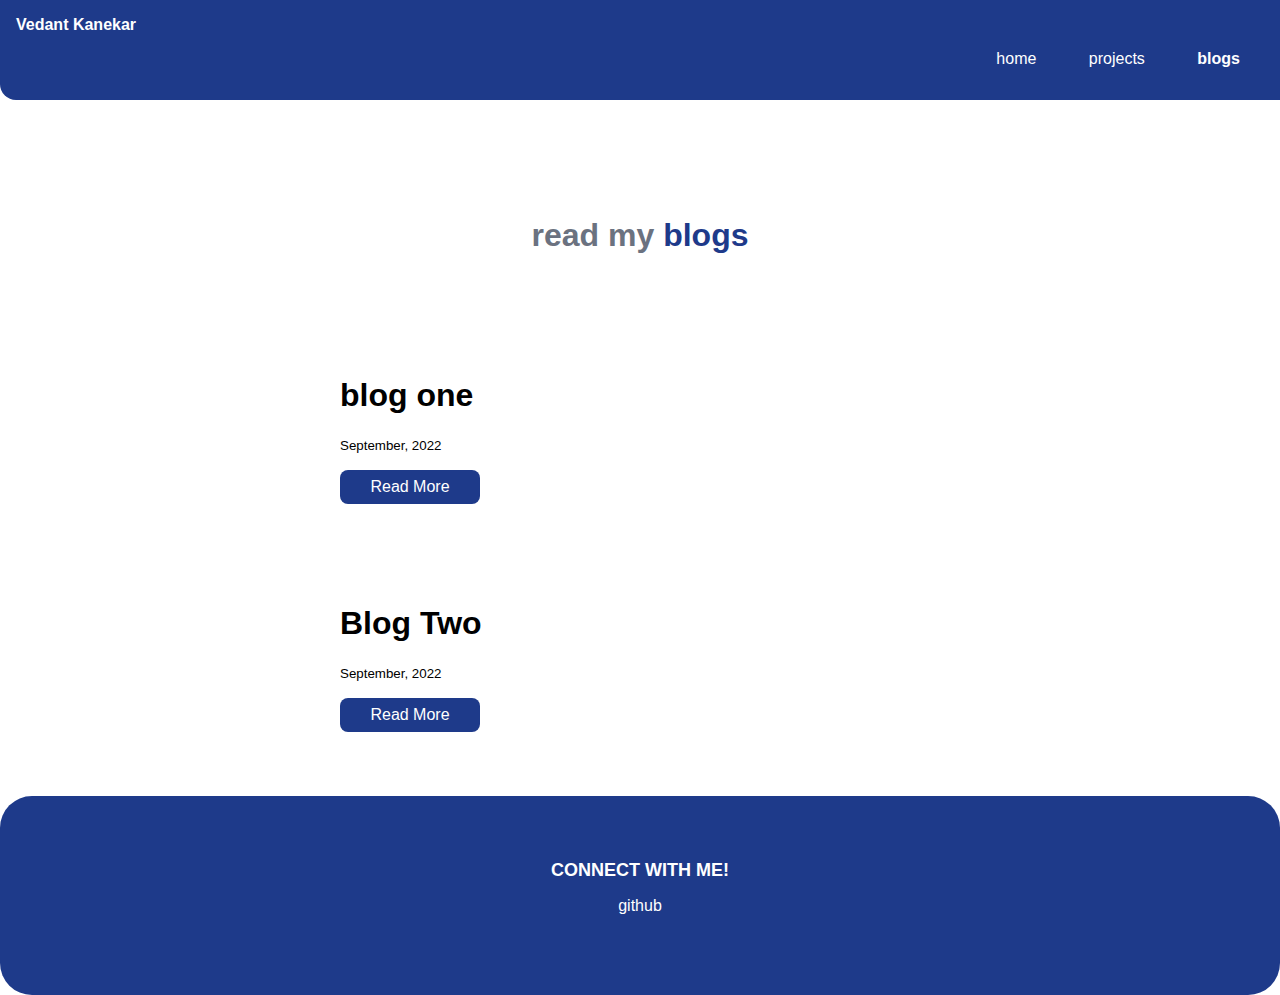
==== blogs.html @ 4c34acdf "index" ====
<!DOCTYPE html>
<html lang="en">
<head>
    <meta charset="UTF-8">
    <meta name="viewport" content="width=device-width, initial-scale=1.0">
    <link href="styles.css" rel="stylesheet" />
    <title>blogs | Vedant Kanekar</title>
    <link href="style.css" rel="stylesheet" />
</head>
<body>
    <nav class="navigation container">
        <div class="nav-brand">Vedant Kanekar</div>
        <ul class="list-non-bullet nav-pills">
            <li class="list-item-inline">
                <a class="link" href="/">home</a>
            </li>
            <li class="list-item-inline">
                <a class="link " href="/projects.html">projects</a>
            </li>
            <li class="list-item-inline">
                <a class="link link-active" href="/blogs.html">blogs</a>
            </li>
        </ul>
    </nav>

    <header class="programming">
        <h1 class="programming-heading">read my <span class="heading-inverted">blogs</span></h1>
    </header>

    <ul class="list-non-bullet">

        <li>
            <article class="showcase-list container container-center ">
                <h1>blog one</h1>
            <small>September, 2022</small>
            <p></p>

            <a class="link link-primary" href="">Read More</a>
            </article>
            
        </li>

        <li>
            <article class="showcase-list container container-center ">
                <h1>Blog Two</h1>
                <small>September, 2022</small>
                <p></p>
    
                <a class="link link-primary" href="">Read More</a>
                 </article>
            
        </li>

    </ul>

    <footer class="footer">
        <div class="footer-header">CONNECT WITH ME!</div>
        <ul class="social-links list-non-bullet">
            <li class="list-item-inline">
                <a class="link" href="https://github.com/Vedant005">
                    github
                </a>
            
            </li>
            
        </ul>
    </footer>
    
</body>
</html>
---- style.css ----
@import url('https://fonts.googleapis.com/css2?family=Nunito+Sans:wght@200&display=swap');
:root {
    --primary-color: #1e3a8a;
    --off-white: #F3F4F6;
    --dark-gray: #6B7280;
}

body {
    font-family: 'Montserrat', sans-serif;
    margin: 0px
}

hr {
    margin: 2rem 0rem;
}

/** spaces **/

.margin-md {
    margin: 2rem;
}

/** container **/
.container {
    padding: 0rem 1rem;
}

.container-center {
    max-width: 600px;
    margin: auto;
}

/** links **/
.link {
    box-sizing: border-box;
    text-decoration: none;
    padding: 0.5rem 1rem;
}

.link-primary {
    background-color: var(--primary-color);
    border-radius: 0.5rem;
    color: white;
    display: block;
    max-width: 140px;
    margin: 1rem 1rem 1rem 0rem;
    text-align: center;
}

.link-secondary {
    color: var(--primary-color);
    border-radius: 0.5rem;
    border: 1px solid var(--primary-color);
    display: block;
    max-width: 140px;
    margin: 1rem 1rem 1rem 0rem;
    text-align: center;
}

/** look into BEM naming convention for CSS **/

/** lists **/

.list-non-bullet {
    list-style: none;
    padding-inline-start: 0px;
}

.list-item-inline {
    display: inline;
    padding: 0rem 0.5rem;
}

/** navigation **/

.navigation {
    background-color: var(--primary-color);
    color: white;
    padding: 1rem;
    border-bottom-left-radius: 1rem;
}

.navigation .nav-brand {
    font-weight: bold;
}

.navigation .nav-pills {
    text-align: right;
}

.navigation .link {
    color: white;
}

.navigation .link-active {
    font-weight: bold;
}

/** header **/

.programming {
    padding: 2rem;
    padding-top: 5rem;
    border-radius: 1rem;

}

.programming .programming-img {
    max-width: 80%;
    width: 350px;
    display: block;
    margin: auto;
}

.programming .programming-heading {
    text-align: center;
    padding-top: 1rem;
    color: var(--dark-gray);
}

.programming .programming-heading .heading-inverted {
    color: var(--primary-color);
}

/** sections **/

.section {
    padding: 2rem;
}

.section h1 {
    text-align: center;

}

.ow {
    background-color: var(--off-white);
}

/** footers **/

.footer {
    background-color: var(--primary-color);
    padding: 4rem 2rem;
    text-align: center;
    color: white;
    border-radius: 2rem;
}

.footer .link {
    color: white
}

.footer .footer-header {
    font-weight: bold;
    font-size: large;
}

.footer ul {
    padding-inline-start: 0px;
}

/** projects **/
.showcase-list {
    padding: 2rem;
}

/** blogs **/
.showcase-blog {
    padding-bottom: 6rem;
}



.developing .developing-img {
    max-width: 80%;
    width: 350px;
    display: block;
    margin: auto;
}

.developing .developing-heading {
    text-align: center;
    padding-top: 1rem;
    color: var(--dark-gray);
}


.developing.developing-heading {
    text-align: center;
    padding-top: 1rem;
    color: var(--dark-gray);
}

.developing.developing-heading .heading-inverted {
    color: var(--primary-color);
}
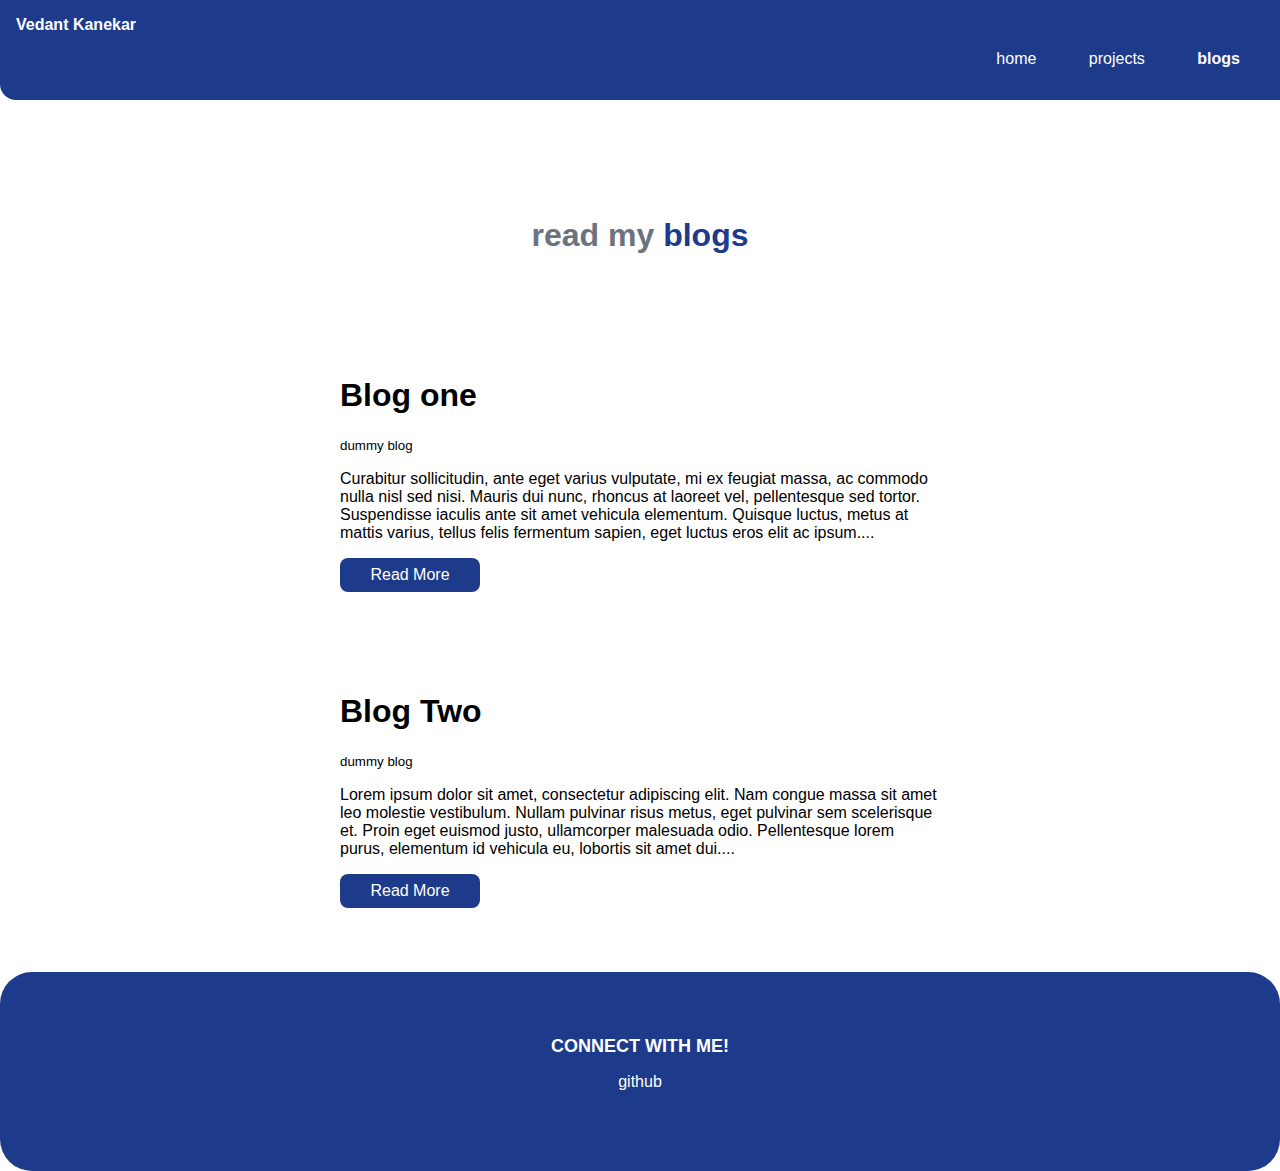
==== commit c58527b9: "Update projects.html" ====
--- a/blogs.html
+++ b/blogs.html
@@ -31,11 +31,11 @@
 
         <li>
             <article class="showcase-list container container-center ">
-                <h1>blog one</h1>
-            <small>September, 2022</small>
-            <p></p>
+                <h1>Blog one</h1>
+            <small>dummy blog</small>
+            <p>Curabitur sollicitudin, ante eget varius vulputate, mi ex feugiat massa, ac commodo nulla nisl sed nisi. Mauris dui nunc, rhoncus at laoreet vel, pellentesque sed tortor. Suspendisse iaculis ante sit amet vehicula elementum. Quisque luctus, metus at mattis varius, tellus felis fermentum sapien, eget luctus eros elit ac ipsum....</p>
 
-            <a class="link link-primary" href="">Read More</a>
+            <a class="link link-primary" href="https://vedants.hashnode.dev/dummy-blog-1">Read More</a>
             </article>
             
         </li>
@@ -43,10 +43,10 @@
         <li>
             <article class="showcase-list container container-center ">
                 <h1>Blog Two</h1>
-                <small>September, 2022</small>
-                <p></p>
+                <small>dummy blog</small>
+                <p>Lorem ipsum dolor sit amet, consectetur adipiscing elit. Nam congue massa sit amet leo molestie vestibulum. Nullam pulvinar risus metus, eget pulvinar sem scelerisque et. Proin eget euismod justo, ullamcorper malesuada odio. Pellentesque lorem purus, elementum id vehicula eu, lobortis sit amet dui....</p>
     
-                <a class="link link-primary" href="">Read More</a>
+                <a class="link link-primary" href="https://vedants.hashnode.dev/dummy-blog">Read More</a>
                  </article>
             
         </li>
--- a/style.css
+++ b/style.css
@@ -172,26 +172,3 @@
 
 
 
-.developing .developing-img {
-    max-width: 80%;
-    width: 350px;
-    display: block;
-    margin: auto;
-}
-
-.developing .developing-heading {
-    text-align: center;
-    padding-top: 1rem;
-    color: var(--dark-gray);
-}
-
-
-.developing.developing-heading {
-    text-align: center;
-    padding-top: 1rem;
-    color: var(--dark-gray);
-}
-
-.developing.developing-heading .heading-inverted {
-    color: var(--primary-color);
-}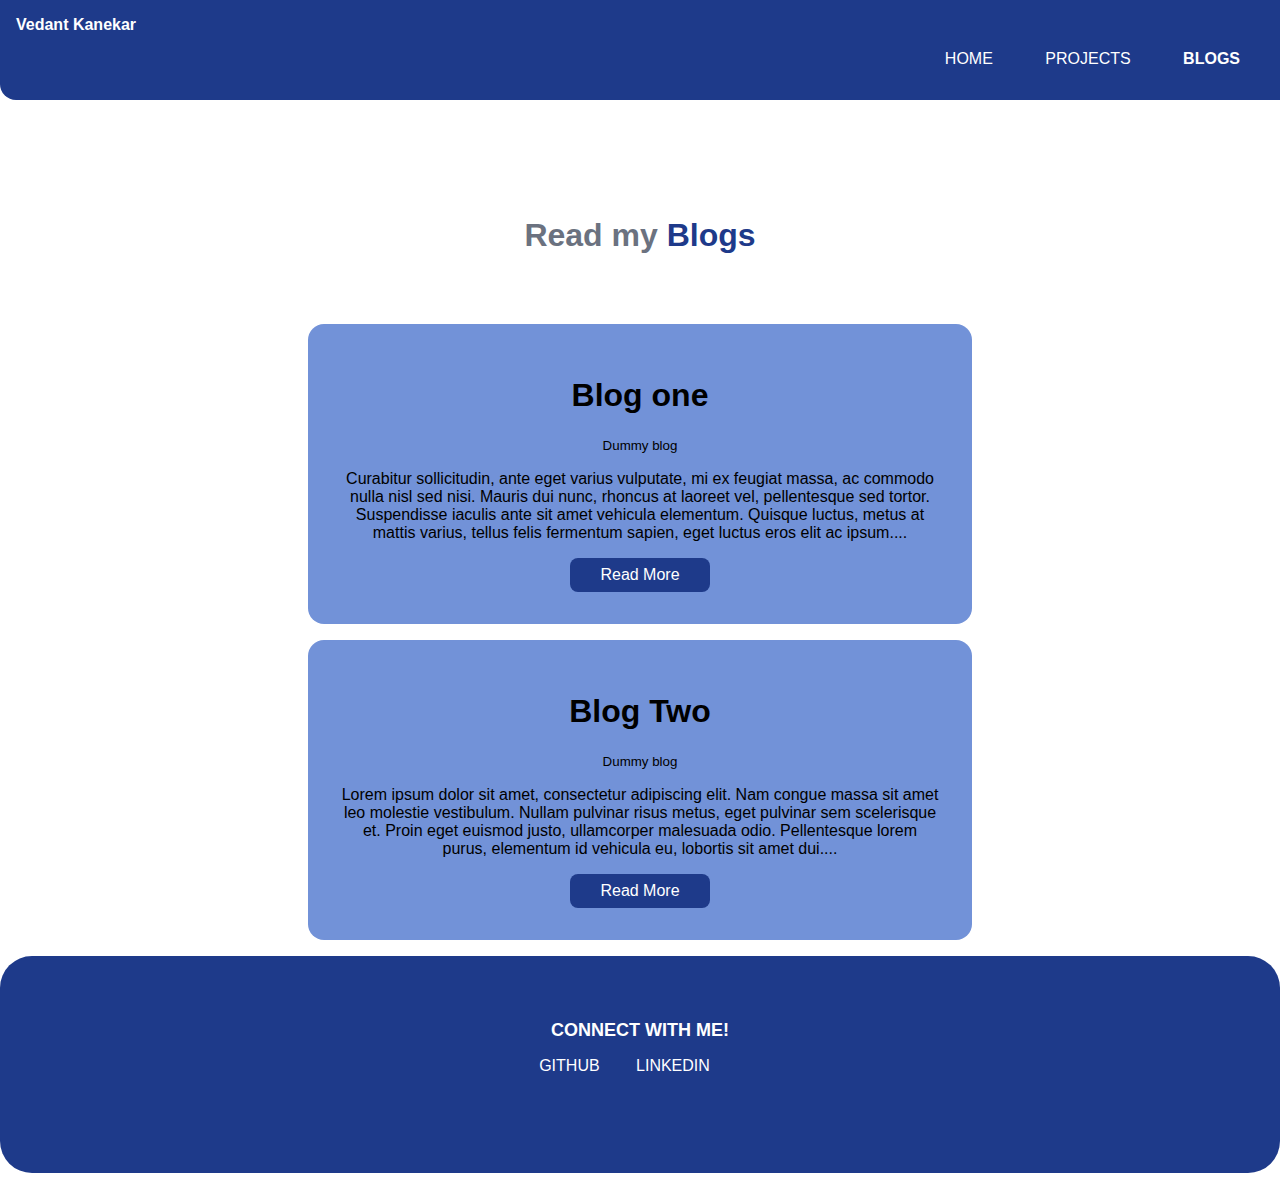
==== commit b9d7acaf: "UPDATED HTML AND CSS" ====
--- a/blogs.html
+++ b/blogs.html
@@ -12,19 +12,19 @@
         <div class="nav-brand">Vedant Kanekar</div>
         <ul class="list-non-bullet nav-pills">
             <li class="list-item-inline">
-                <a class="link" href="/">home</a>
+                <a class="link" href="/">HOME</a>
             </li>
             <li class="list-item-inline">
-                <a class="link " href="/projects.html">projects</a>
+                <a class="link " href="/projects.html">PROJECTS</a>
             </li>
             <li class="list-item-inline">
-                <a class="link link-active" href="/blogs.html">blogs</a>
+                <a class="link link-active" href="/blogs.html">BLOGS</a>
             </li>
         </ul>
     </nav>
 
     <header class="programming">
-        <h1 class="programming-heading">read my <span class="heading-inverted">blogs</span></h1>
+        <h1 class="programming-heading">Read my <span class="heading-inverted">Blogs</span></h1>
     </header>
 
     <ul class="list-non-bullet">
@@ -32,7 +32,7 @@
         <li>
             <article class="showcase-list container container-center ">
                 <h1>Blog one</h1>
-            <small>dummy blog</small>
+            <small>Dummy blog</small>
             <p>Curabitur sollicitudin, ante eget varius vulputate, mi ex feugiat massa, ac commodo nulla nisl sed nisi. Mauris dui nunc, rhoncus at laoreet vel, pellentesque sed tortor. Suspendisse iaculis ante sit amet vehicula elementum. Quisque luctus, metus at mattis varius, tellus felis fermentum sapien, eget luctus eros elit ac ipsum....</p>
 
             <a class="link link-primary" href="https://vedants.hashnode.dev/dummy-blog-1">Read More</a>
@@ -43,7 +43,7 @@
         <li>
             <article class="showcase-list container container-center ">
                 <h1>Blog Two</h1>
-                <small>dummy blog</small>
+                <small>Dummy blog</small>
                 <p>Lorem ipsum dolor sit amet, consectetur adipiscing elit. Nam congue massa sit amet leo molestie vestibulum. Nullam pulvinar risus metus, eget pulvinar sem scelerisque et. Proin eget euismod justo, ullamcorper malesuada odio. Pellentesque lorem purus, elementum id vehicula eu, lobortis sit amet dui....</p>
     
                 <a class="link link-primary" href="https://vedants.hashnode.dev/dummy-blog">Read More</a>
@@ -58,9 +58,9 @@
         <ul class="social-links list-non-bullet">
             <li class="list-item-inline">
                 <a class="link" href="https://github.com/Vedant005">
-                    github
+              GITHUB 
                 </a>
-            
+                <a class="link" href="https://www.linkedin.com/in/vedant-kanekar-8802a1246/">LINKEDIN
             </li>
             
         </ul>
--- a/style.css
+++ b/style.css
@@ -14,13 +14,12 @@
     margin: 2rem 0rem;
 }
 
-/** spaces **/
 
 .margin-md {
     margin: 2rem;
 }
 
-/** container **/
+
 .container {
     padding: 0rem 1rem;
 }
@@ -30,7 +29,7 @@
     margin: auto;
 }
 
-/** links **/
+
 .link {
     box-sizing: border-box;
     text-decoration: none;
@@ -43,7 +42,7 @@
     color: white;
     display: block;
     max-width: 140px;
-    margin: 1rem 1rem 1rem 0rem;
+    margin: auto;
     text-align: center;
 }
 
@@ -53,13 +52,12 @@
     border: 1px solid var(--primary-color);
     display: block;
     max-width: 140px;
-    margin: 1rem 1rem 1rem 0rem;
+    margin: auto;
     text-align: center;
 }
 
-/** look into BEM naming convention for CSS **/
 
-/** lists **/
+
 
 .list-non-bullet {
     list-style: none;
@@ -71,7 +69,7 @@
     padding: 0rem 0.5rem;
 }
 
-/** navigation **/
+
 
 .navigation {
     background-color: var(--primary-color);
@@ -96,7 +94,6 @@
     font-weight: bold;
 }
 
-/** header **/
 
 .programming {
     padding: 2rem;
@@ -122,7 +119,7 @@
     color: var(--primary-color);
 }
 
-/** sections **/
+
 
 .section {
     padding: 2rem;
@@ -134,10 +131,9 @@
 }
 
 .ow {
-    background-color: var(--off-white);
+    background-color:#7292d8;
 }
 
-/** footers **/
 
 .footer {
     background-color: var(--primary-color);
@@ -157,18 +153,24 @@
 }
 
 .footer ul {
-    padding-inline-start: 0px;
+    padding-inline-start: 1px;
 }
 
-/** projects **/
+
 .showcase-list {
     padding: 2rem;
+    background-color: #7292d8;
+    border-radius: 1rem;
+    margin-top: 1rem;
 }
 
-/** blogs **/
+
 .showcase-blog {
     padding-bottom: 6rem;
 }
 
 
+li{
+    text-align: center;
+}
 
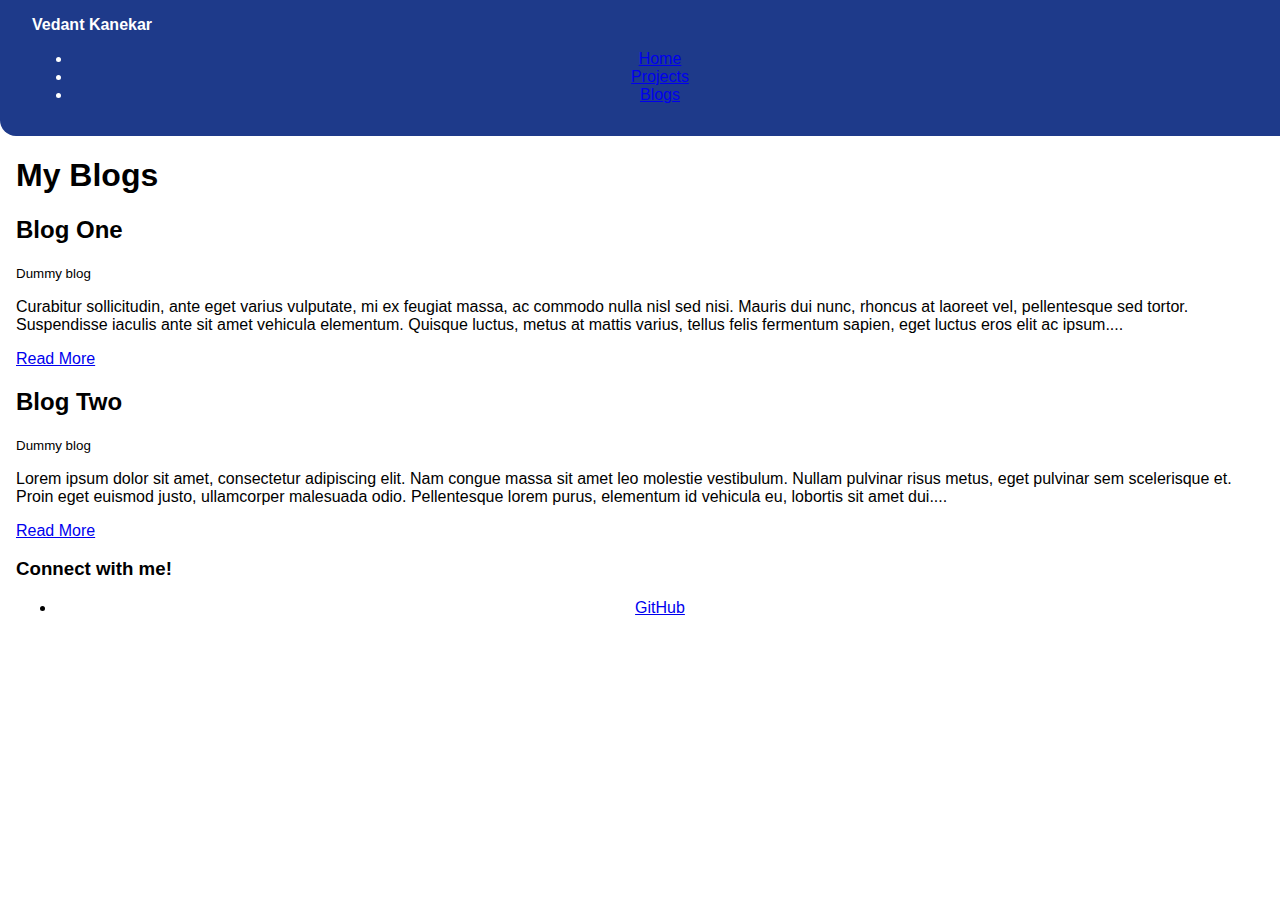
==== commit 54ef115a: "imporve blog page" ====
--- a/blogs.html
+++ b/blogs.html
@@ -1,70 +1,85 @@
 <!DOCTYPE html>
 <html lang="en">
-<head>
-    <meta charset="UTF-8">
-    <meta name="viewport" content="width=device-width, initial-scale=1.0">
-    <link href="styles.css" rel="stylesheet" />
-    <title>blogs | Vedant Kanekar</title>
-    <link href="style.css" rel="stylesheet" />
-</head>
-<body>
-    <nav class="navigation container">
+  <head>
+    <meta charset="UTF-8" />
+    <meta name="viewport" content="width=device-width, initial-scale=1.0" />
+    <title>Vedant Kanekar | Blogs</title>
+    <link
+      href="https://fonts.googleapis.com/css2?family=Poppins:wght@300;400;600&display=swap"
+      rel="stylesheet"
+    />
+    <link rel="stylesheet" href="style.css" />
+  </head>
+  <body>
+    <nav class="navigation">
+      <div class="container">
         <div class="nav-brand">Vedant Kanekar</div>
-        <ul class="list-non-bullet nav-pills">
-            <li class="list-item-inline">
-                <a class="link" href="/">HOME</a>
-            </li>
-            <li class="list-item-inline">
-                <a class="link " href="/projects.html">PROJECTS</a>
-            </li>
-            <li class="list-item-inline">
-                <a class="link link-active" href="/blogs.html">BLOGS</a>
-            </li>
+        <ul class="nav-menu">
+          <li><a href="/">Home</a></li>
+          <li><a href="/projects.html">Projects</a></li>
+          <li><a href="/blogs.html" class="active">Blogs</a></li>
         </ul>
+      </div>
     </nav>
 
-    <header class="programming">
-        <h1 class="programming-heading">Read my <span class="heading-inverted">Blogs</span></h1>
+    <header class="hero">
+      <div class="container">
+        <h1>My <span>Blogs</span></h1>
+      </div>
     </header>
 
-    <ul class="list-non-bullet">
+    <main class="blog-list">
+      <div class="container">
+        <article class="blog-item">
+          <h2>Blog One</h2>
+          <small>Dummy blog</small>
+          <p>
+            Curabitur sollicitudin, ante eget varius vulputate, mi ex feugiat
+            massa, ac commodo nulla nisl sed nisi. Mauris dui nunc, rhoncus at
+            laoreet vel, pellentesque sed tortor. Suspendisse iaculis ante sit
+            amet vehicula elementum. Quisque luctus, metus at mattis varius,
+            tellus felis fermentum sapien, eget luctus eros elit ac ipsum....
+          </p>
+          <a
+            href="https://vedants.hashnode.dev/dummy-blog-1"
+            class="btn btn-primary"
+            >Read More</a
+          >
+        </article>
 
-        <li>
-            <article class="showcase-list container container-center ">
-                <h1>Blog one</h1>
-            <small>Dummy blog</small>
-            <p>Curabitur sollicitudin, ante eget varius vulputate, mi ex feugiat massa, ac commodo nulla nisl sed nisi. Mauris dui nunc, rhoncus at laoreet vel, pellentesque sed tortor. Suspendisse iaculis ante sit amet vehicula elementum. Quisque luctus, metus at mattis varius, tellus felis fermentum sapien, eget luctus eros elit ac ipsum....</p>
+        <article class="blog-item">
+          <h2>Blog Two</h2>
+          <small>Dummy blog</small>
+          <p>
+            Lorem ipsum dolor sit amet, consectetur adipiscing elit. Nam congue
+            massa sit amet leo molestie vestibulum. Nullam pulvinar risus metus,
+            eget pulvinar sem scelerisque et. Proin eget euismod justo,
+            ullamcorper malesuada odio. Pellentesque lorem purus, elementum id
+            vehicula eu, lobortis sit amet dui....
+          </p>
+          <a
+            href="https://vedants.hashnode.dev/dummy-blog"
+            class="btn btn-primary"
+            >Read More</a
+          >
+        </article>
+      </div>
+    </main>
 
-            <a class="link link-primary" href="https://vedants.hashnode.dev/dummy-blog-1">Read More</a>
-            </article>
-            
-        </li>
-
-        <li>
-            <article class="showcase-list container container-center ">
-                <h1>Blog Two</h1>
-                <small>Dummy blog</small>
-                <p>Lorem ipsum dolor sit amet, consectetur adipiscing elit. Nam congue massa sit amet leo molestie vestibulum. Nullam pulvinar risus metus, eget pulvinar sem scelerisque et. Proin eget euismod justo, ullamcorper malesuada odio. Pellentesque lorem purus, elementum id vehicula eu, lobortis sit amet dui....</p>
-    
-                <a class="link link-primary" href="https://vedants.hashnode.dev/dummy-blog">Read More</a>
-                 </article>
-            
-        </li>
-
-    </ul>
-
-    <footer class="footer">
-        <div class="footer-header">CONNECT WITH ME!</div>
-        <ul class="social-links list-non-bullet">
-            <li class="list-item-inline">
-                <a class="link" href="https://github.com/Vedant005">
-              GITHUB 
-                </a>
-                <a class="link" href="https://www.linkedin.com/in/vedant-kanekar-8802a1246/">LINKEDIN
-            </li>
-            
+    <footer>
+      <div class="container">
+        <h3>Connect with me!</h3>
+        <ul class="social-links">
+          <li>
+            <a
+              href="https://github.com/Vedant005"
+              target="_blank"
+              rel="noopener noreferrer"
+              >GitHub</a
+            >
+          </li>
         </ul>
+      </div>
     </footer>
-    
-</body>
-</html>+  </body>
+</html>
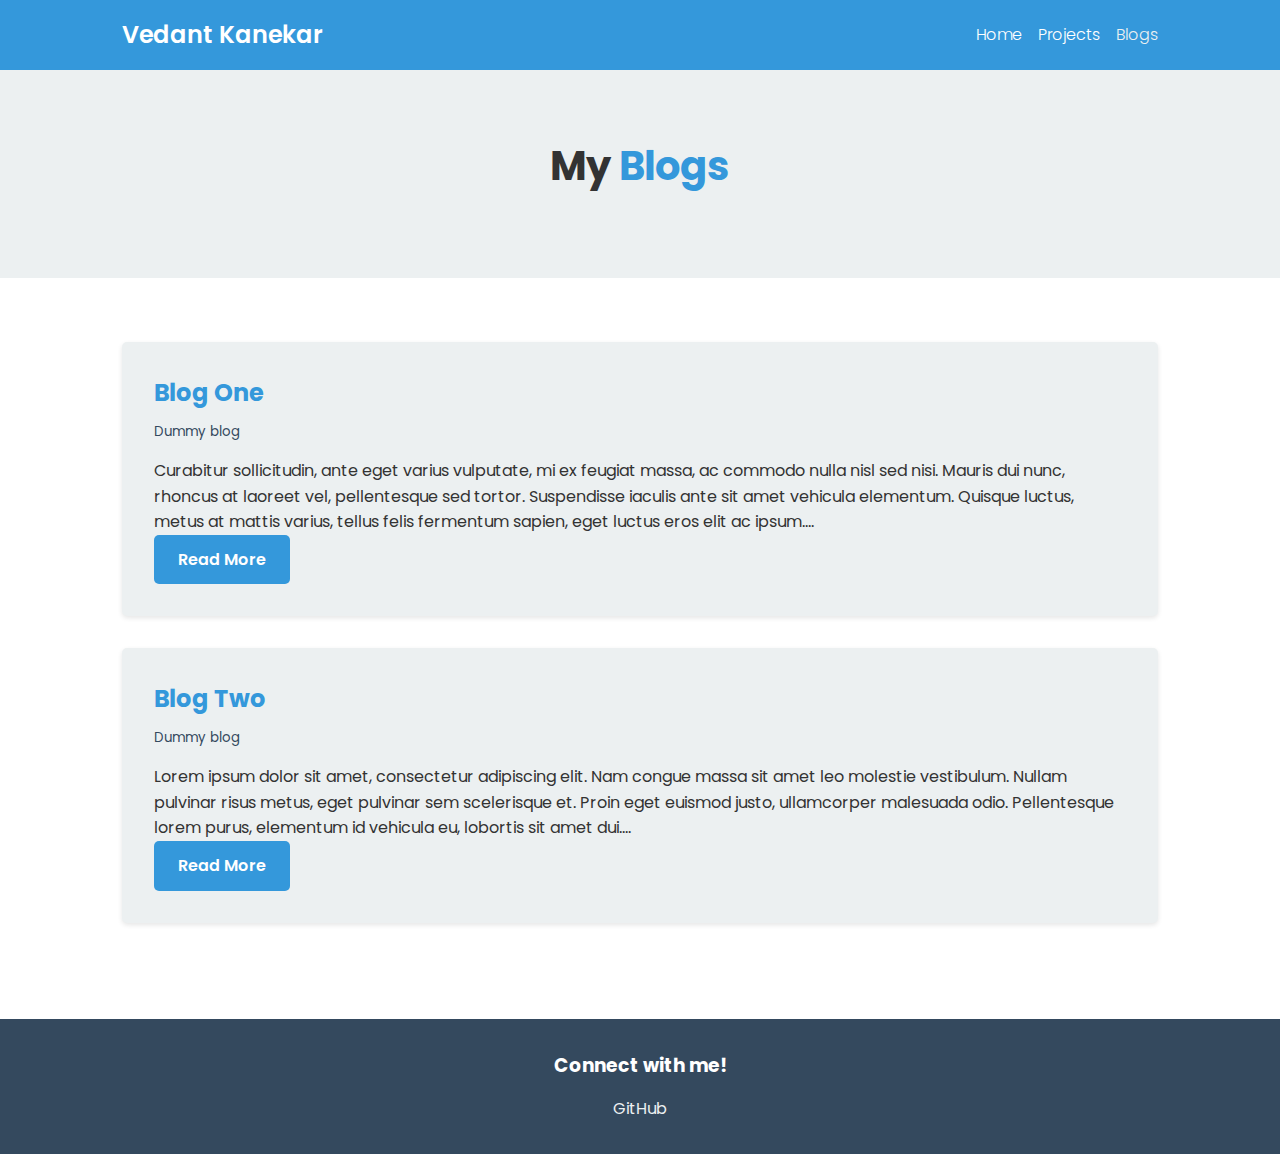
==== commit 2ba490f8: "blogs" ====
--- a/blogs.html
+++ b/blogs.html
@@ -71,12 +71,7 @@
         <h3>Connect with me!</h3>
         <ul class="social-links">
           <li>
-            <a
-              href="https://github.com/Vedant005"
-              target="_blank"
-              rel="noopener noreferrer"
-              >GitHub</a
-            >
+            <a href="" target="_blank" rel="noopener noreferrer">GitHub</a>
           </li>
         </ul>
       </div>
--- a/style.css
+++ b/style.css
@@ -1,176 +1,208 @@
-@import url('https://fonts.googleapis.com/css2?family=Nunito+Sans:wght@200&display=swap');
 :root {
-    --primary-color: #1e3a8a;
-    --off-white: #F3F4F6;
-    --dark-gray: #6B7280;
+  --primary-color: #3498db;
+  --secondary-color: #2c3e50;
+  --light-color: #ecf0f1;
+  --dark-color: #34495e;
+  --text-color: #333;
+}
+
+* {
+  margin: 0;
+  padding: 0;
+  box-sizing: border-box;
 }
 
 body {
-    font-family: 'Montserrat', sans-serif;
-    margin: 0px
-}
-
-hr {
-    margin: 2rem 0rem;
-}
-
-
-.margin-md {
-    margin: 2rem;
-}
-
+  font-family: "Poppins", sans-serif;
+  line-height: 1.6;
+  color: var(--text-color);
+}
 
 .container {
-    padding: 0rem 1rem;
-}
-
-.container-center {
-    max-width: 600px;
-    margin: auto;
-}
-
-
-.link {
-    box-sizing: border-box;
-    text-decoration: none;
-    padding: 0.5rem 1rem;
-}
-
-.link-primary {
-    background-color: var(--primary-color);
-    border-radius: 0.5rem;
-    color: white;
-    display: block;
-    max-width: 140px;
-    margin: auto;
-    text-align: center;
-}
-
-.link-secondary {
-    color: var(--primary-color);
-    border-radius: 0.5rem;
-    border: 1px solid var(--primary-color);
-    display: block;
-    max-width: 140px;
-    margin: auto;
-    text-align: center;
-}
-
-
-
-
-.list-non-bullet {
-    list-style: none;
-    padding-inline-start: 0px;
-}
-
-.list-item-inline {
-    display: inline;
-    padding: 0rem 0.5rem;
-}
-
-
-
+  max-width: 1100px;
+  margin: 0 auto;
+  padding: 0 2rem;
+}
+
+/* Navigation */
 .navigation {
-    background-color: var(--primary-color);
-    color: white;
-    padding: 1rem;
-    border-bottom-left-radius: 1rem;
-}
-
-.navigation .nav-brand {
-    font-weight: bold;
-}
-
-.navigation .nav-pills {
-    text-align: right;
-}
-
-.navigation .link {
-    color: white;
-}
-
-.navigation .link-active {
-    font-weight: bold;
-}
-
-
-.programming {
-    padding: 2rem;
-    padding-top: 5rem;
-    border-radius: 1rem;
-
-}
-
-.programming .programming-img {
-    max-width: 80%;
-    width: 350px;
-    display: block;
-    margin: auto;
-}
-
-.programming .programming-heading {
-    text-align: center;
-    padding-top: 1rem;
-    color: var(--dark-gray);
-}
-
-.programming .programming-heading .heading-inverted {
-    color: var(--primary-color);
-}
-
-
-
+  background-color: var(--primary-color);
+  padding: 1rem 0;
+  box-shadow: 0 2px 5px rgba(0, 0, 0, 0.1);
+}
+
+.navigation .container {
+  display: flex;
+  justify-content: space-between;
+  align-items: center;
+}
+
+.nav-brand {
+  font-size: 1.5rem;
+  font-weight: 600;
+  color: white;
+}
+
+.nav-menu {
+  display: flex;
+  list-style: none;
+}
+
+.nav-menu li {
+  margin-left: 1rem;
+}
+
+.nav-menu a {
+  color: white;
+  text-decoration: none;
+  font-weight: 300;
+  transition: color 0.3s ease;
+}
+
+.nav-menu a:hover,
+.nav-menu a.active {
+  color: var(--light-color);
+}
+
+/* Hero Section */
+.hero {
+  background-color: var(--light-color);
+  padding: 4rem 0;
+  text-align: center;
+}
+
+.hero-img {
+  max-width: 300px;
+  margin-bottom: 2rem;
+}
+
+.hero h1 {
+  font-size: 2.5rem;
+  margin-bottom: 1rem;
+}
+
+.hero h1 span {
+  color: var(--primary-color);
+}
+
+/* Sections */
 .section {
-    padding: 2rem;
-}
-
-.section h1 {
-    text-align: center;
-
-}
-
-.ow {
-    background-color:#7292d8;
-}
-
-
-.footer {
-    background-color: var(--primary-color);
-    padding: 4rem 2rem;
-    text-align: center;
-    color: white;
-    border-radius: 2rem;
-}
-
-.footer .link {
-    color: white
-}
-
-.footer .footer-header {
-    font-weight: bold;
-    font-size: large;
-}
-
-.footer ul {
-    padding-inline-start: 1px;
-}
-
-
-.showcase-list {
-    padding: 2rem;
-    background-color: #7292d8;
-    border-radius: 1rem;
+  padding: 4rem 0;
+}
+
+.section h2 {
+  font-size: 2rem;
+  margin-bottom: 1rem;
+  color: var(--secondary-color);
+}
+
+.bg-light {
+  background-color: var(--light-color);
+}
+
+/* Buttons */
+.btn {
+  display: inline-block;
+  padding: 0.75rem 1.5rem;
+  border-radius: 5px;
+  text-decoration: none;
+  font-weight: 600;
+  transition: background-color 0.3s ease;
+}
+
+.btn-primary {
+  background-color: var(--primary-color);
+  color: white;
+}
+
+.btn-primary:hover {
+  background-color: #2980b9;
+}
+
+.btn-secondary {
+  background-color: var(--secondary-color);
+  color: white;
+}
+
+.btn-secondary:hover {
+  background-color: #243342;
+}
+
+/* Footer */
+footer {
+  background-color: var(--dark-color);
+  color: white;
+  padding: 2rem 0;
+  text-align: center;
+}
+
+.social-links {
+  list-style: none;
+  display: flex;
+  justify-content: center;
+  margin-top: 1rem;
+}
+
+.social-links li {
+  margin: 0 0.5rem;
+}
+
+.social-links a {
+  color: var(--light-color);
+  text-decoration: none;
+  transition: color 0.3s ease;
+}
+
+.social-links a:hover {
+  color: var(--primary-color);
+}
+
+/* Responsive Design */
+@media (max-width: 768px) {
+  .nav-menu {
     margin-top: 1rem;
-}
-
-
-.showcase-blog {
-    padding-bottom: 6rem;
-}
-
-
-li{
-    text-align: center;
-}
-
+  }
+
+  .hero h1 {
+    font-size: 2rem;
+  }
+
+  .section h2 {
+    font-size: 1.75rem;
+  }
+}
+
+.blog-list,
+.project-list {
+  padding: 4rem 0;
+}
+
+.blog-item,
+.project-item {
+  background-color: var(--light-color);
+  padding: 2rem;
+  margin-bottom: 2rem;
+  border-radius: 5px;
+  box-shadow: 0 2px 5px rgba(0, 0, 0, 0.1);
+}
+
+.blog-item h2,
+.project-item h2 {
+  color: var(--primary-color);
+  margin-bottom: 0.5rem;
+}
+
+.blog-item small,
+.project-item small {
+  display: block;
+  color: var(--dark-color);
+  margin-bottom: 1rem;
+}
+
+.project-links {
+  margin-top: 1rem;
+}
+
+.project-links .btn {
+  margin-right: 1rem;
+}
